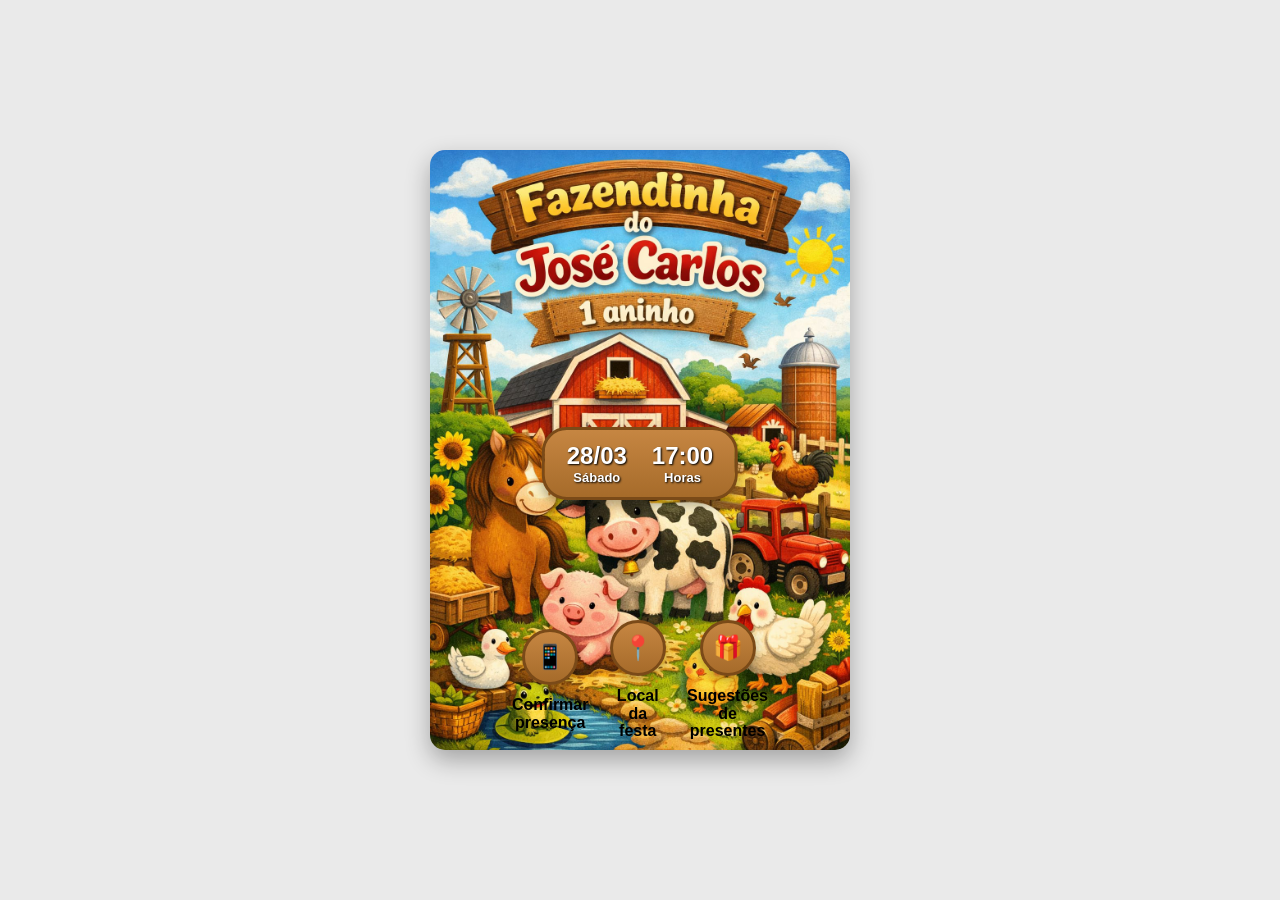
==== index.html @ 92e1b841 "vai ficar legal" ====
<!DOCTYPE html>
<html lang="pt-br">

<head>
  <meta charset="UTF-8">
  <meta name="viewport" content="width=device-width, initial-scale=1.0">

  <title>Convite</title>

  <link rel="stylesheet" href="style.css">
</head>

<body>

  <!-- Área do convite -->
  <div class="convite"></div>

  <!-- Data e Horário -->
  <div class="data-hora">

    <!-- Faixa -->
    <div class="faixa-data">

      <div class="data">
        <span class="dia-numero">28/03</span>
        <span class="dia-semana">Sábado</span>
      </div>

      <div class="hora">
        <span class="hora-numero">17:00</span>
        <span class="hora-texto">Horas</span>
      </div>

    </div>
  </div>

  <!-- Botões (ícones) -->
<div class="acoes">

  <a class="acao" href="https://wa.me/5584996026030?text=Oi!%20Confirmo%20presen%C3%A7a%20no%20anivers%C3%A1rio%20" target="_blank">
    <span class="icon">📱</span>
    <span class="label">Confirmar<br>presença</span>
  </a>

  <a class="acao" href="localdafesta.html" target="_blank">
    <span class="icon">📍</span>
    <span class="label">Local da<br>festa</span>
  </a>

  <a class="acao" href="sugestaopresente.html" target="_blank">
    <span class="icon">🎁</span>
    <span class="label">Sugestões<br>de presentes</span>
  </a>

</div>

</body>

</html>
---- style.css ----
/* Reset */
*{
  margin: 0;
  padding: 0;
  box-sizing: border-box;
}

body{
  min-height: 100vh;

  display: flex;
  justify-content: center;
  align-items: center;

  background-color: #eaeaea;
}

/* Convite */
.convite{
  width: 360px;
  height: 520px;

  background: url("beckgraodConvite.png") no-repeat center;
  background-size: cover;

  position: relative;

  border-radius: 15px;

  box-shadow: 0 10px 25px rgba(0,0,0,.3);
}

/* Área data e hora */
.data-hora{
  position: absolute;

  bottom: 400px; /* sobe ou desce aqui */
  left: 50%;

  transform: translateX(-50%);

  display: flex;
  gap: 25px;

  font-family: Arial, Helvetica, sans-serif;

  color: #ffffff;

  text-align: center;
}

/* Bloco data / hora */
.data, .hora{
  display: flex;
  flex-direction: column;
  align-items: center;
}

/* Números grandes */
.dia-numero,
.hora-numero{
  font-size: 26px;
  font-weight: bold;
}

/* Texto menor */
.dia-semana,
.hora-texto{
  font-size: 14px;
  font-weight: 600;
}

/* Responsivo */
@media (min-width:768px){
  .convite{
    width: 420px;
    height: 600px;
  }

  .dia-numero,
  .hora-numero{
    font-size: 30px;
  }
}

.faixa-data{
  display: flex;
  gap: 25px;

  padding: 12px 22px;

  background: linear-gradient(
    to bottom,
    #c68642,
    #a66b2a
  );

  border-radius: 25px;

  border: 3px solid #7a4a18;

  box-shadow: 0 5px 12px rgba(0,0,0,0.3);
}

/* Ajusta textos dentro da faixa */
.faixa-data .data,
.faixa-data .hora{
  color: #fff;
  font-weight: bold;
  text-shadow: 1px 1px 2px #000;
}

/* Números */
.faixa-data .dia-numero,
.faixa-data .hora-numero{
  font-size: 24px;
}

/* Texto pequeno */
.faixa-data .dia-semana,
.faixa-data .hora-texto{
  font-size: 13px;
}
/* Área dos botões (dentro do convite) */
.acoes{
  position: absolute;

  left: 50%;
  transform: translateX(-50%);

  bottom: 160px; /* distância da borda de baixo */

  width: 20%;

  display: flex;
  justify-content: space-around;
  align-items: center;

  gap: 20px;
}

/* Botão */
.acao{
  text-decoration: none;

  display: flex;
  flex-direction: column;
  align-items: center;

  font-family: Arial, Helvetica, sans-serif;
  color:  black;

  width: 90px;
}

/* Círculo */
.acao .icon{
  width: 56px;
  height: 56px;

  display: grid;
  place-items: center;

  border-radius: 50%;

  background: linear-gradient(to bottom, #c68642, #a66b2a);

  border: 3px solid #7a4a18;

  box-shadow: 0 4px 10px rgba(0,0,0,0.25);

  font-size: 24px;
}

/* Texto */
.acao .label{
  margin-top: 11px;

  text-align: center;

  font-size: 16px;
  font-weight: 800;

  line-height: 1.1;
}

/* Hover */
.acao:hover .icon{
  transform: scale(1.05);
  transition: 0.2s;
}
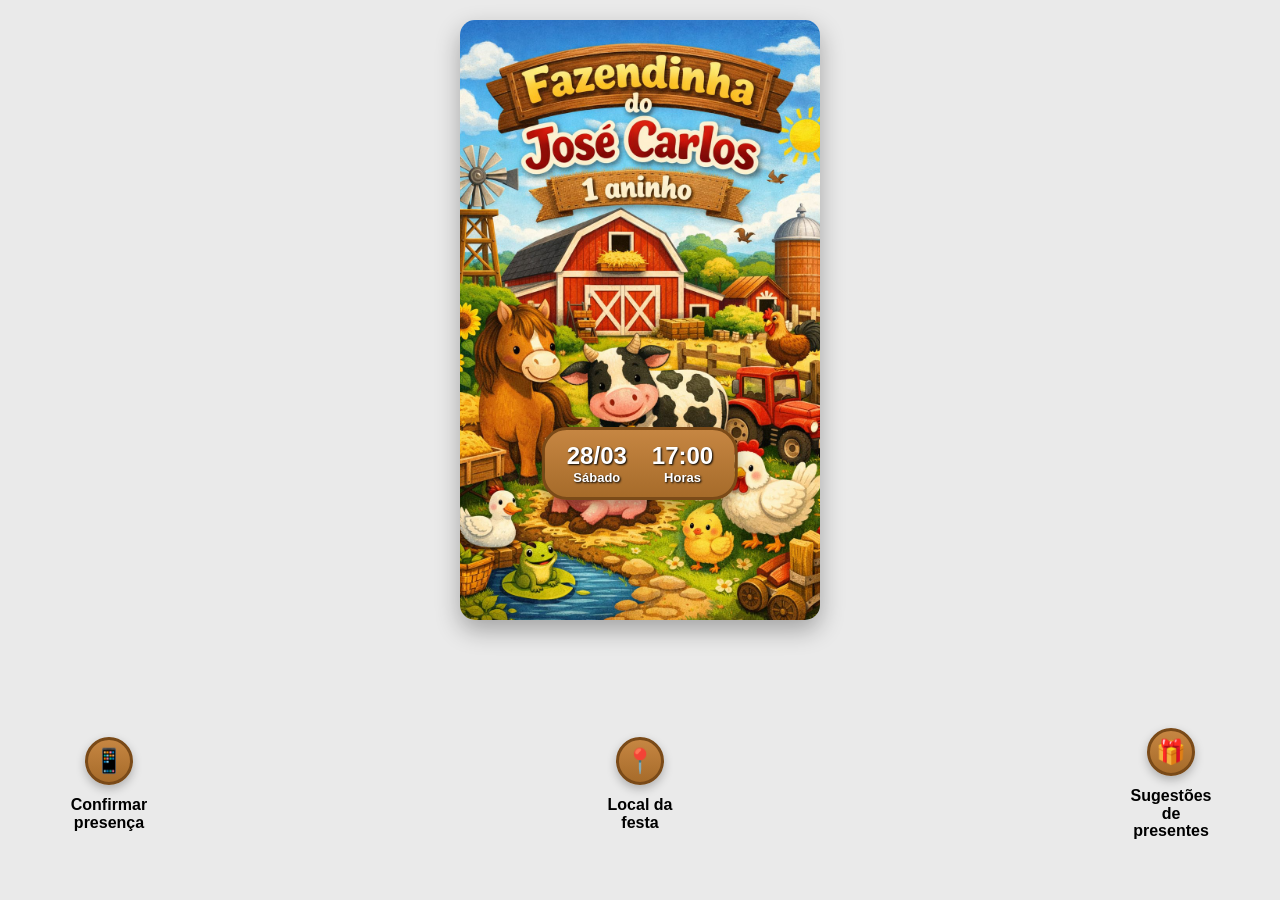
==== commit 35d9a34c: "Update index.html mudança de contato" ====
--- a/index.html
+++ b/index.html
@@ -12,13 +12,11 @@
 
 <body>
 
-  <!-- Área do convite -->
+<div class="container">
+
   <div class="convite"></div>
 
-  <!-- Data e Horário -->
   <div class="data-hora">
-
-    <!-- Faixa -->
     <div class="faixa-data">
 
       <div class="data">
@@ -34,26 +32,27 @@
     </div>
   </div>
 
-  <!-- Botões (ícones) -->
-<div class="acoes">
+  <div class="acoes">
 
-  <a class="acao" href="https://wa.me/5584996026030?text=Oi!%20Confirmo%20presen%C3%A7a%20no%20anivers%C3%A1rio%20" target="_blank">
-    <span class="icon">📱</span>
-    <span class="label">Confirmar<br>presença</span>
-  </a>
+    <a class="acao" href="https://wa.me/5584998065384?text=Oi!Confirmo%20presença" target="_blank">
+      <span class="icon">📱</span>
+      <span class="label">Confirmar presença</span>
+    </a>
 
-  <a class="acao" href="localdafesta.html" target="_blank">
-    <span class="icon">📍</span>
-    <span class="label">Local da<br>festa</span>
-  </a>
+    <a class="acao" href="localdafesta.html">
+      <span class="icon">📍</span>
+      <span class="label">Local da festa</span>
+    </a>
 
-  <a class="acao" href="sugestaopresente.html" target="_blank">
-    <span class="icon">🎁</span>
-    <span class="label">Sugestões<br>de presentes</span>
-  </a>
+    <a class="acao" href="sugestaopresente.html">
+      <span class="icon">🎁</span>
+      <span class="label">Sugestões de presentes</span>
+    </a>
+
+  </div>
 
 </div>
 
 </body>
+</html>
 
-</html>
--- a/style.css
+++ b/style.css
@@ -1,40 +1,59 @@
 /* Reset */
-*{
+* {
   margin: 0;
   padding: 0;
   box-sizing: border-box;
 }
+/*Animação de entrada*/
+
+.container{
+  width:100%;
+  max-width:420px;
+
+  margin:auto;
+
+  display:flex;
+  flex-direction:column;
+  align-items:center;
+
+  gap:30px;
+
+  padding:20px;
+}
+
 
 body{
-  min-height: 100vh;
-
-  display: flex;
-  justify-content: center;
-  align-items: center;
-
-  background-color: #eaeaea;
+  margin:0;
+
+  background:#eaeaea;
+
+  font-family:Arial, Helvetica, sans-serif;
 }
 
 /* Convite */
 .convite{
-  width: 360px;
+  width: 100%;
+  max-width: 360px;
   height: 520px;
 
-  background: url("beckgraodConvite.png") no-repeat center;
+  background-image: url("beckgraodConvite.png");
+  background-position: center;
   background-size: cover;
+  background-repeat: no-repeat;
+
+  border-radius: 15px;
 
   position: relative;
 
-  border-radius: 15px;
-
   box-shadow: 0 10px 25px rgba(0,0,0,.3);
 }
 
 /* Área data e hora */
-.data-hora{
+.data-hora {
   position: absolute;
 
-  bottom: 400px; /* sobe ou desce aqui */
+  bottom: 400px;
+  /* sobe ou desce aqui */
   left: 50%;
 
   transform: translateX(-50%);
@@ -50,61 +69,62 @@
 }
 
 /* Bloco data / hora */
-.data, .hora{
+.data,
+.hora {
   display: flex;
   flex-direction: column;
   align-items: center;
 }
 
 /* Números grandes */
-.dia-numero,
+.dia-numero{
+font-size:32px;
+}
+
 .hora-numero{
-  font-size: 26px;
-  font-weight: bold;
+font-size:32px;
 }
 
 /* Texto menor */
 .dia-semana,
-.hora-texto{
+.hora-texto {
   font-size: 14px;
   font-weight: 600;
 }
 
 /* Responsivo */
-@media (min-width:768px){
-  .convite{
+@media (min-width:768px) {
+  .convite {
     width: 420px;
     height: 600px;
   }
 
   .dia-numero,
-  .hora-numero{
+  .hora-numero {
     font-size: 30px;
   }
 }
 
-.faixa-data{
+.faixa-data {
   display: flex;
   gap: 25px;
 
   padding: 12px 22px;
 
-  background: linear-gradient(
-    to bottom,
-    #c68642,
-    #a66b2a
-  );
+  background: linear-gradient(to bottom,
+      #c68642,
+      #a66b2a);
 
   border-radius: 25px;
 
   border: 3px solid #7a4a18;
 
-  box-shadow: 0 5px 12px rgba(0,0,0,0.3);
+  box-shadow: 0 5px 12px rgba(0, 0, 0, 0.3);
 }
 
 /* Ajusta textos dentro da faixa */
 .faixa-data .data,
-.faixa-data .hora{
+.faixa-data .hora {
   color: #fff;
   font-weight: bold;
   text-shadow: 1px 1px 2px #000;
@@ -112,33 +132,31 @@
 
 /* Números */
 .faixa-data .dia-numero,
-.faixa-data .hora-numero{
+.faixa-data .hora-numero {
   font-size: 24px;
 }
 
 /* Texto pequeno */
 .faixa-data .dia-semana,
-.faixa-data .hora-texto{
+.faixa-data .hora-texto {
   font-size: 13px;
 }
+
 /* Área dos botões (dentro do convite) */
 .acoes{
   position: absolute;
 
+  bottom: 60px;
   left: 50%;
+
   transform: translateX(-50%);
 
-  bottom: 160px; /* distância da borda de baixo */
-
-  width: 20%;
-
-  display: flex;
-  justify-content: space-around;
+  width: 90%;
+
+  display: flex;
+  justify-content: space-between;
   align-items: center;
-
-  gap: 20px;
-}
-
+}
 /* Botão */
 .acao{
   text-decoration: none;
@@ -148,15 +166,25 @@
   align-items: center;
 
   font-family: Arial, Helvetica, sans-serif;
-  color:  black;
+  color: black;
 
   width: 90px;
+
+  text-align: center;
+}
+
+.acao {
+  transition: transform 0.2s;
+}
+
+.acao:active {
+  transform: scale(0.95);
 }
 
 /* Círculo */
-.acao .icon{
-  width: 56px;
-  height: 56px;
+.acao .icon {
+  width: 48px;
+  height: 48px;
 
   display: grid;
   place-items: center;
@@ -167,13 +195,13 @@
 
   border: 3px solid #7a4a18;
 
-  box-shadow: 0 4px 10px rgba(0,0,0,0.25);
+  box-shadow: 0 4px 10px rgba(0, 0, 0, 0.25);
 
   font-size: 24px;
 }
 
 /* Texto */
-.acao .label{
+.acao .label {
   margin-top: 11px;
 
   text-align: center;
@@ -185,8 +213,27 @@
 }
 
 /* Hover */
-.acao:hover .icon{
+.acao:hover .icon {
   transform: scale(1.05);
   transition: 0.2s;
 }
 
+
+/*Botão flutuante de confirmar presença*/
+
+.confirmar-fixo{
+position: fixed;
+bottom: 20px;
+left: 50%;
+transform: translateX(-50%);
+
+background:#c68642;
+color:#fff;
+
+padding:14px 30px;
+border-radius:30px;
+
+font-weight:bold;
+
+box-shadow:0 6px 20px rgba(0,0,0,.3);
+}
